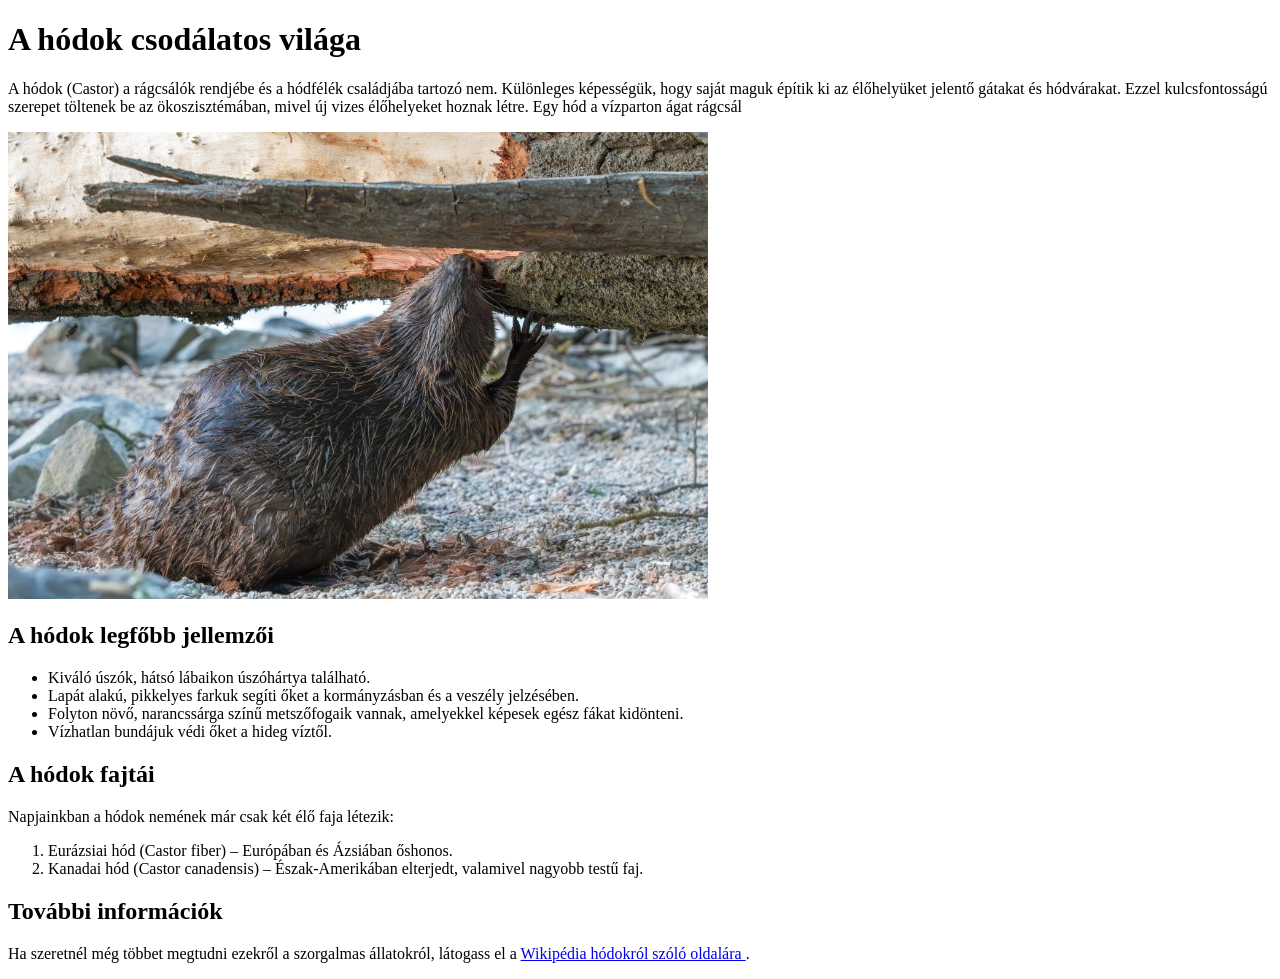
==== index.html @ fb87f796 "kesz" ====
<!doctype html>
<html lang="hu">
  <head>
    <meta charset="UTF-8" />
    <meta name="viewport" content="width=device-width, initial-scale=1.0" />
    <meta name="description" content="" />
    <meta name="keywords" content="Hódok" />
    <link rel="stylesheet" href="style.css" />
    <title>Németh Dorián</title>
  </head>
  <body>
    <h1>A hódok csodálatos világa</h1>
    <p>
      A hódok (Castor) a rágcsálók rendjébe és a hódfélék családjába tartozó
      nem. Különleges képességük, hogy saját maguk építik ki az élőhelyüket
      jelentő gátakat és hódvárakat. Ezzel kulcsfontosságú szerepet töltenek be
      az ökoszisztémában, mivel új vizes élőhelyeket hoznak létre. Egy hód a
      vízparton ágat rágcsál
    </p>
    <img src="hod1.jpeg" alt="hód">
    <h2>A hódok legfőbb jellemzői</h2>
    <ul>
        <li>Kiváló úszók, hátsó lábaikon úszóhártya található.</li>
        <li>Lapát alakú, pikkelyes farkuk segíti őket a kormányzásban és a veszély jelzésében.</li>
        <li>Folyton növő, narancssárga színű metszőfogaik vannak, amelyekkel képesek egész fákat kidönteni.</li>
        <li>Vízhatlan bundájuk védi őket a hideg víztől.</li>
    </ul> 
    <h2>A hódok fajtái</h2>
    <p>Napjainkban a hódok nemének már csak két élő faja létezik:</p>

    <ol>
      <li>Eurázsiai hód (Castor fiber) – Európában és Ázsiában őshonos.</li>
      <li>Kanadai hód (Castor canadensis) – Észak-Amerikában elterjedt, valamivel nagyobb testű faj.</li>
    </ol>
    
    <h2>További információk</h2>

<p>
    Ha szeretnél még többet megtudni ezekről a szorgalmas állatokról,
    látogass el a
    <a href="https://hu.wikipedia.org/wiki/H%C3%B3d">
        Wikipédia hódokról szóló oldalára
    </a>.
</p>

  </body>
</html>
---- style.css ----
img{
    width: 700px;
}
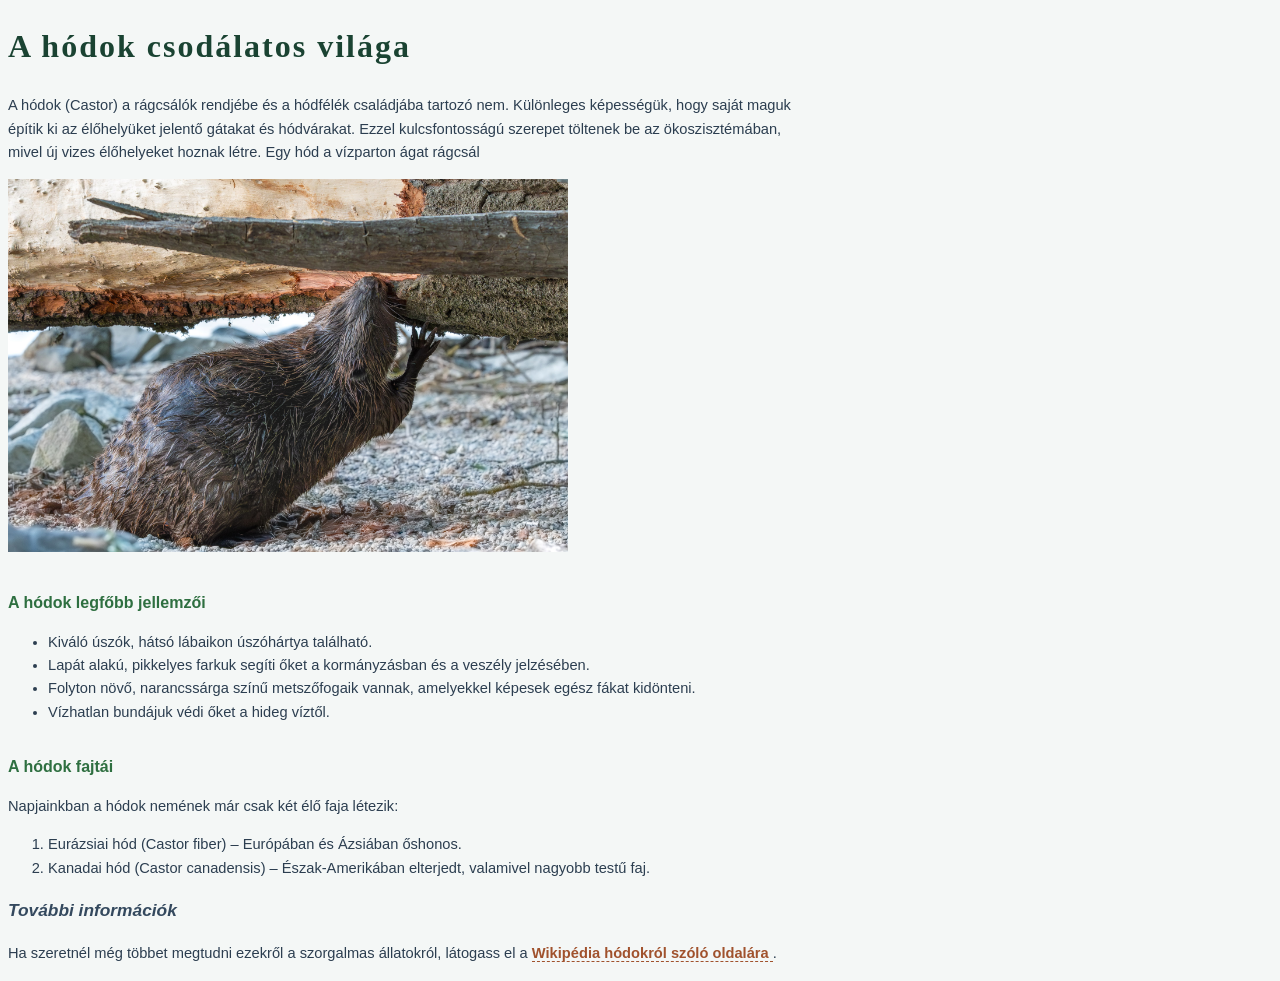
==== commit 89c416ac: "css kesz" ====
--- a/index.html
+++ b/index.html
@@ -5,7 +5,7 @@
     <meta name="viewport" content="width=device-width, initial-scale=1.0" />
     <meta name="description" content="" />
     <meta name="keywords" content="Hódok" />
-    <link rel="stylesheet" href="style.css" />
+    <link rel="stylesheet" href="Kulonstilus.css" />
     <title>Németh Dorián</title>
   </head>
   <body>
@@ -33,7 +33,7 @@
       <li>Kanadai hód (Castor canadensis) – Észak-Amerikában elterjedt, valamivel nagyobb testű faj.</li>
     </ol>
     
-    <h2>További információk</h2>
+    <h3>További információk</h3>
 
 <p>
     Ha szeretnél még többet megtudni ezekről a szorgalmas állatokról,
--- a/Kulonstilus.css
+++ b/Kulonstilus.css
@@ -0,0 +1,57 @@
+body{
+    font-family: 'Segoe UI', Tahoma, Geneva, Verdana, sans-serif;
+    font-size: 11pt;
+    line-height: 1.6;
+    color:#2c3e50 ;
+    background-color:#f4f7f6 ;
+    max-width: 800px;
+}
+
+h1{
+    font-family: Georgia, serif;
+    color: #1a4332;
+    font-size: 24pt;
+    letter-spacing: 2px;
+
+}
+h2{
+    color: #2e6f40;
+    font-size: 16px;
+    margin-top: 30px;
+    margin-bottom: 15px;
+
+}
+
+h3{
+    color: #34495e;
+    font-size: 13pt;
+    font-style: italic;
+}
+
+img{
+    width: 70%;
+}
+
+a:link {
+    color: #a0522d;
+    text-decoration: none;
+    font-weight: bold;
+    border-bottom: 1px dashed #a0522d;
+}
+
+a:visited {
+    color: #a0522d;
+    text-decoration: none;
+    font-weight: bold;
+    border-bottom: 1px dashed #a0522d;
+}
+
+a:hover {
+    color: #d2691e;
+    border-bottom: 1px solid #d2691e;
+    background-color: #fef5e7;
+}
+
+a:active {
+    color: #cd853f;
+}
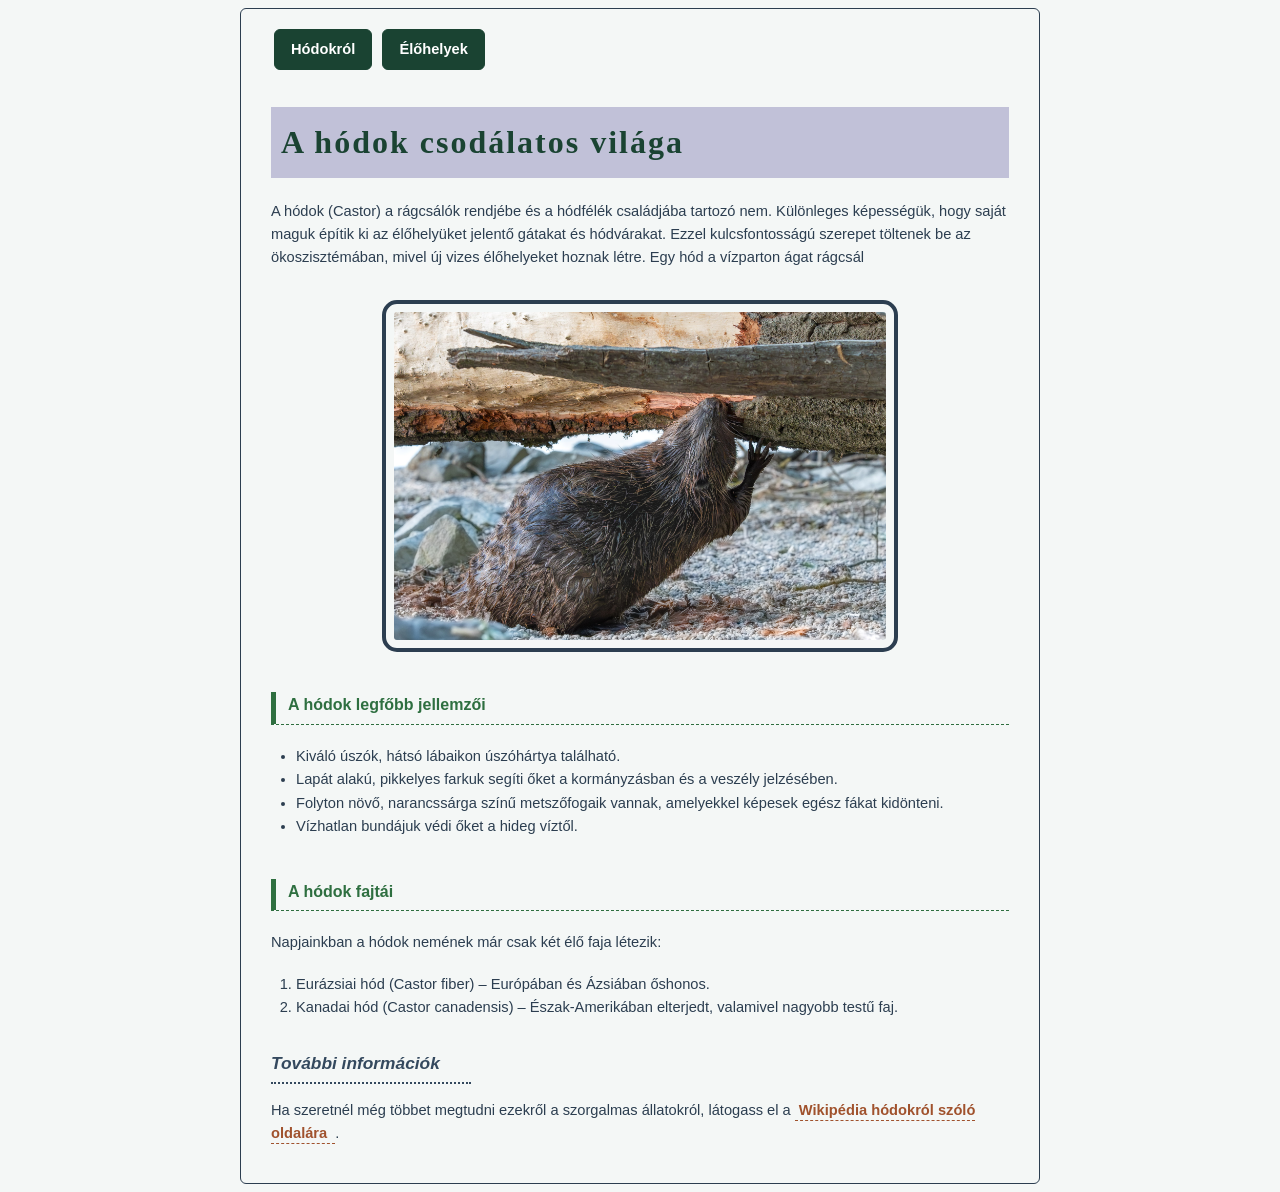
==== commit f6f79b31: "menu kesz" ====
--- a/index.html
+++ b/index.html
@@ -8,7 +8,12 @@
     <link rel="stylesheet" href="Kulonstilus.css" />
     <title>Németh Dorián</title>
   </head>
+
   <body>
+    <nav>
+      <a href="index.html" class="menu-link">Hódokról</a>
+      <a href="elohelyek.html" class="menu-link">Élőhelyek</a>
+    </nav>
     <h1>A hódok csodálatos világa</h1>
     <p>
       A hódok (Castor) a rágcsálók rendjébe és a hódfélék családjába tartozó
@@ -17,31 +22,40 @@
       az ökoszisztémában, mivel új vizes élőhelyeket hoznak létre. Egy hód a
       vízparton ágat rágcsál
     </p>
-    <img src="hod1.jpeg" alt="hód">
+
+    <img src="hod1.jpeg" alt="hód" />
     <h2>A hódok legfőbb jellemzői</h2>
     <ul>
-        <li>Kiváló úszók, hátsó lábaikon úszóhártya található.</li>
-        <li>Lapát alakú, pikkelyes farkuk segíti őket a kormányzásban és a veszély jelzésében.</li>
-        <li>Folyton növő, narancssárga színű metszőfogaik vannak, amelyekkel képesek egész fákat kidönteni.</li>
-        <li>Vízhatlan bundájuk védi őket a hideg víztől.</li>
-    </ul> 
+      <li>Kiváló úszók, hátsó lábaikon úszóhártya található.</li>
+      <li>
+        Lapát alakú, pikkelyes farkuk segíti őket a kormányzásban és a veszély
+        jelzésében.
+      </li>
+      <li>
+        Folyton növő, narancssárga színű metszőfogaik vannak, amelyekkel képesek
+        egész fákat kidönteni.
+      </li>
+      <li>Vízhatlan bundájuk védi őket a hideg víztől.</li>
+    </ul>
     <h2>A hódok fajtái</h2>
     <p>Napjainkban a hódok nemének már csak két élő faja létezik:</p>
 
     <ol>
       <li>Eurázsiai hód (Castor fiber) – Európában és Ázsiában őshonos.</li>
-      <li>Kanadai hód (Castor canadensis) – Észak-Amerikában elterjedt, valamivel nagyobb testű faj.</li>
+      <li>
+        Kanadai hód (Castor canadensis) – Észak-Amerikában elterjedt, valamivel
+        nagyobb testű faj.
+      </li>
     </ol>
-    
+
     <h3>További információk</h3>
 
-<p>
-    Ha szeretnél még többet megtudni ezekről a szorgalmas állatokról,
-    látogass el a
-    <a href="https://hu.wikipedia.org/wiki/H%C3%B3d">
-        Wikipédia hódokról szóló oldalára
-    </a>.
-</p>
-
+    <p>
+      Ha szeretnél még többet megtudni ezekről a szorgalmas állatokról, látogass
+      el a
+      <a href="https://hu.wikipedia.org/wiki/H%C3%B3d">
+        Wikipédia hódokról szóló oldalára </a
+      >.
+    </p>
   </body>
 </html>
--- a/Kulonstilus.css
+++ b/Kulonstilus.css
@@ -1,10 +1,26 @@
+*{
+    box-sizing: border-box;
+}
+
 body{
     font-family: 'Segoe UI', Tahoma, Geneva, Verdana, sans-serif;
     font-size: 11pt;
     line-height: 1.6;
     color:#2c3e50 ;
     background-color:#f4f7f6 ;
+    
     max-width: 800px;
+    margin-left: auto;
+    margin-right: auto;
+
+    padding-top: 20px;
+    padding-bottom: 20px;
+    padding-left: 30px;
+    padding-right: 30px;
+
+    border-width: 1px;
+    border-style: solid;
+    border-radius: 6px;
 }
 
 h1{
@@ -13,12 +29,29 @@
     font-size: 24pt;
     letter-spacing: 2px;
 
+    background-color: rgb(193, 193, 216);
+    padding: 10px;
+
 }
 h2{
     color: #2e6f40;
     font-size: 16px;
-    margin-top: 30px;
-    margin-bottom: 15px;
+
+    border-left-width: 5px;
+    border-left-style: solid;
+
+    border-bottom-width: 1px;
+    border-bottom-style: dashed;
+
+    padding-left: 12px;
+    padding-bottom: 6px;
+
+    margin-top: 40px;
+    margin-bottom: 20px;
+
+    
+
+   
 
 }
 
@@ -26,32 +59,144 @@
     color: #34495e;
     font-size: 13pt;
     font-style: italic;
+
+    border-bottom-width: 2px;
+    border-bottom-style: dotted;
+
+    padding-bottom: 4px;
+
+    margin-top: 30px;
+    margin-bottom: 15px;
+
+    max-width: 200px;
+}
+h4{
+    color: #34495e;
+    font-size: 10pt;
+    font-style: italic;
+
+    border-bottom-width: 2px;
+    border-bottom-style: dotted;
+
+    padding-bottom: 4px;
+
+    margin-top: 30px;
+    margin-bottom: 15px;
+
+}
+p{
+    margin-top: 0;
+    margin-bottom: 18px;
+}
+
+ul, ol{
+
+    margin-top: 0;
+    margin-bottom: 25px;
+    padding-left: 25px; 
 }
 
 img{
+    display: block;
+
     width: 70%;
+    max-width: 100%;
+    height: auto;
+
+    border-width: 4px;
+    border-style: solid;
+    border-radius: 15px;
+
+    padding-top: 8px; 
+    padding-bottom: 8px;
+    padding-left: 8px; 
+    padding-right: 8px;
+
+    margin-top: 30px; 
+    margin-bottom: 30px; 
+    margin-left: auto; 
+    margin-right: auto;
+
 }
 
 a:link {
     color: #a0522d;
     text-decoration: none;
     font-weight: bold;
-    border-bottom: 1px dashed #a0522d;
+    
+    border-bottom-width: 1px;
+    border-bottom-style: dashed;
+
+    padding-top: 2px; 
+    padding-bottom: 2px; 
+    padding-left: 4px; 
+    padding-right: 4px;
 }
 
 a:visited {
     color: #a0522d;
     text-decoration: none;
     font-weight: bold;
-    border-bottom: 1px dashed #a0522d;
+
+    border-bottom-width: 1px;
+    border-bottom-style: dashed;
+
+    padding-top: 2px; 
+    padding-bottom: 2px; 
+    padding-left: 4px; 
+    padding-right: 4px;
 }
 
 a:hover {
     color: #d2691e;
-    border-bottom: 1px solid #d2691e;
+
+    border-bottom-style: solid; 
+    border-radius: 4px;
+
     background-color: #fef5e7;
 }
 
 a:active {
     color: #cd853f;
+}
+
+.menu-link:link,
+.menu-link:visited {
+
+    display: inline-block;
+
+    padding-top: 8px;
+    padding-bottom: 8px;
+    padding-left: 16px;
+    padding-right: 16px;
+
+    margin-top: 0;
+    margin-bottom: 15px;
+    margin-left: 3px;
+    margin-right: 3px;
+
+    border-width: 1px;
+    border-style: solid;
+    border-color: #1a4332;
+    border-radius: 6px;
+
+    background-color: #1a4332;
+
+    color: white;
+
+    text-decoration: none;
+
+    font-weight: bold;
+    font-family: Arial, sans-serif;
+
+}
+
+.menu-link:hover {
+
+    background-color: #2e6f40;
+    border-color: #2e6f40;
+
+    color: white;
+
+    border-bottom-style: solid;
 }
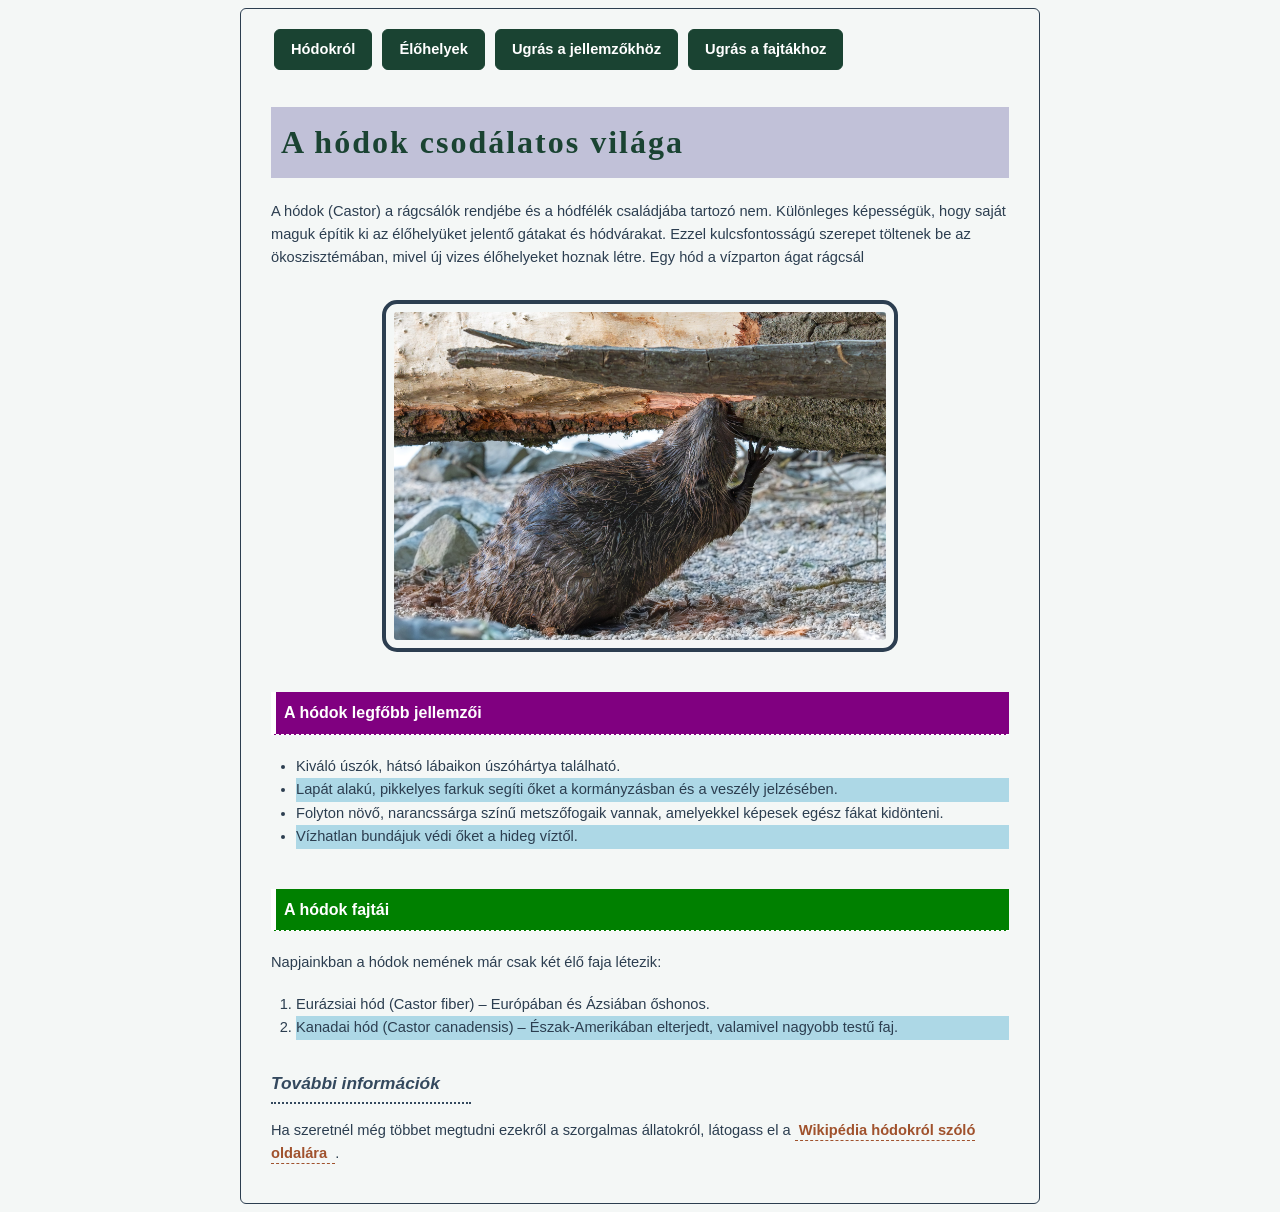
==== commit 011a5690: "id class kesz" ====
--- a/index.html
+++ b/index.html
@@ -10,10 +10,14 @@
   </head>
 
   <body>
+
     <nav>
       <a href="index.html" class="menu-link">Hódokról</a>
       <a href="elohelyek.html" class="menu-link">Élőhelyek</a>
+      <a href="#jellemzo" class="menu-link">Ugrás a jellemzőkhöz</a>
+      <a href="#fajta" class="menu-link">Ugrás a fajtákhoz</a>
     </nav>
+
     <h1>A hódok csodálatos világa</h1>
     <p>
       A hódok (Castor) a rágcsálók rendjébe és a hódfélék családjába tartozó
@@ -24,10 +28,11 @@
     </p>
 
     <img src="hod1.jpeg" alt="hód" />
-    <h2>A hódok legfőbb jellemzői</h2>
+
+    <h2 id="jellemzo">A hódok legfőbb jellemzői</h2>
     <ul>
       <li>Kiváló úszók, hátsó lábaikon úszóhártya található.</li>
-      <li>
+      <li class="kiemelt">
         Lapát alakú, pikkelyes farkuk segíti őket a kormányzásban és a veszély
         jelzésében.
       </li>
@@ -35,14 +40,14 @@
         Folyton növő, narancssárga színű metszőfogaik vannak, amelyekkel képesek
         egész fákat kidönteni.
       </li>
-      <li>Vízhatlan bundájuk védi őket a hideg víztől.</li>
+      <li class="kiemelt">Vízhatlan bundájuk védi őket a hideg víztől.</li>
     </ul>
-    <h2>A hódok fajtái</h2>
+    <h2 id="fajta">A hódok fajtái</h2>
     <p>Napjainkban a hódok nemének már csak két élő faja létezik:</p>
 
     <ol>
       <li>Eurázsiai hód (Castor fiber) – Európában és Ázsiában őshonos.</li>
-      <li>
+      <li class="kiemelt">
         Kanadai hód (Castor canadensis) – Észak-Amerikában elterjedt, valamivel
         nagyobb testű faj.
       </li>
--- a/Kulonstilus.css
+++ b/Kulonstilus.css
@@ -199,4 +199,21 @@
     color: white;
 
     border-bottom-style: solid;
+}
+.kiemelt {
+
+    background-color: lightblue;
+}
+#jellemzo {
+
+    background-color: purple;
+    color: white;
+    padding: 8px;
+}
+
+#fajta {
+
+    background-color: green;
+    color: white;
+    padding: 8px;
 }
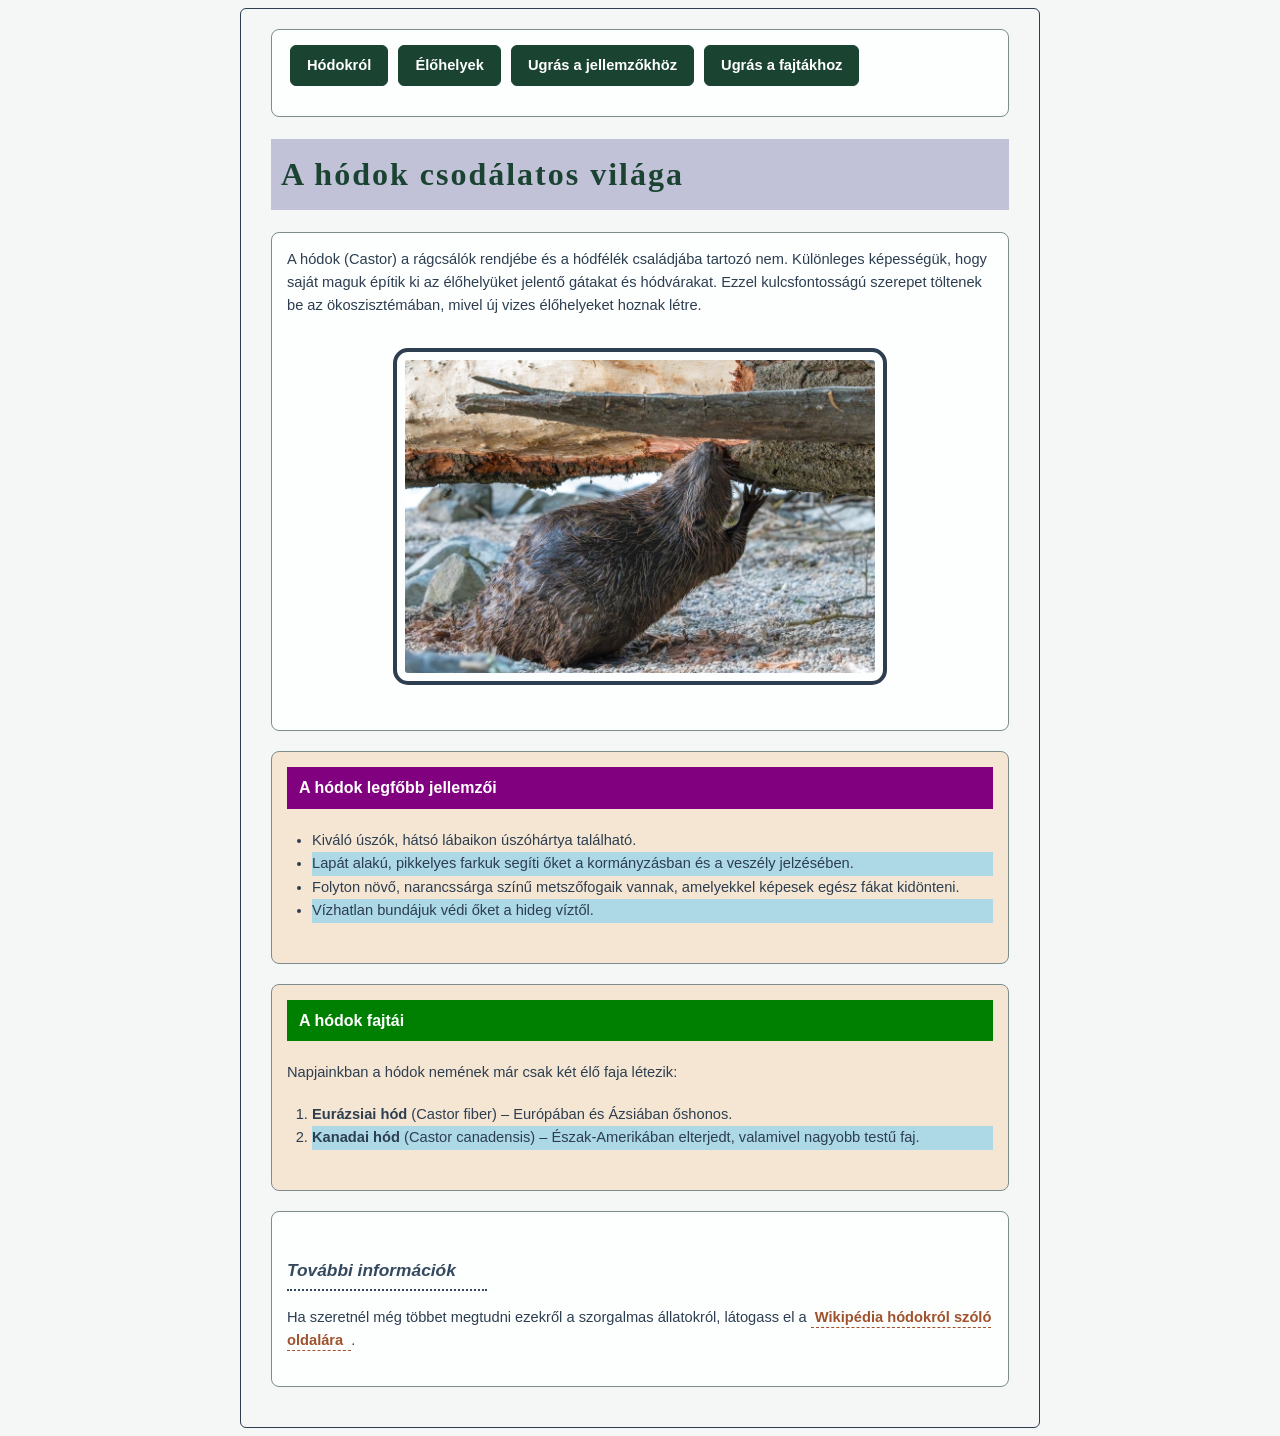
==== commit c29de596: "div span kesz" ====
--- a/index.html
+++ b/index.html
@@ -11,24 +11,25 @@
 
   <body>
 
-    <nav>
+    <div class="menu">
       <a href="index.html" class="menu-link">Hódokról</a>
       <a href="elohelyek.html" class="menu-link">Élőhelyek</a>
       <a href="#jellemzo" class="menu-link">Ugrás a jellemzőkhöz</a>
       <a href="#fajta" class="menu-link">Ugrás a fajtákhoz</a>
-    </nav>
+    </div>
 
     <h1>A hódok csodálatos világa</h1>
+    <div class="tartalom">
     <p>
       A hódok (Castor) a rágcsálók rendjébe és a hódfélék családjába tartozó
       nem. Különleges képességük, hogy saját maguk építik ki az élőhelyüket
       jelentő gátakat és hódvárakat. Ezzel kulcsfontosságú szerepet töltenek be
-      az ökoszisztémában, mivel új vizes élőhelyeket hoznak létre. Egy hód a
-      vízparton ágat rágcsál
+      az ökoszisztémában, mivel új vizes élőhelyeket hoznak létre.
     </p>
+      <img src="hod1.jpeg" alt="hód" />
+    </div>
 
-    <img src="hod1.jpeg" alt="hód" />
-
+      <div class="jellemzok">
     <h2 id="jellemzo">A hódok legfőbb jellemzői</h2>
     <ul>
       <li>Kiváló úszók, hátsó lábaikon úszóhártya található.</li>
@@ -42,17 +43,24 @@
       </li>
       <li class="kiemelt">Vízhatlan bundájuk védi őket a hideg víztől.</li>
     </ul>
+    </div>
+
+    <div class="fajta">
     <h2 id="fajta">A hódok fajtái</h2>
     <p>Napjainkban a hódok nemének már csak két élő faja létezik:</p>
 
     <ol>
-      <li>Eurázsiai hód (Castor fiber) – Európában és Ázsiában őshonos.</li>
+      <li>
+        <span class="fajta-nev">Eurázsiai hód </span> (Castor fiber) – Európában és Ázsiában őshonos.
+      </li>
       <li class="kiemelt">
-        Kanadai hód (Castor canadensis) – Észak-Amerikában elterjedt, valamivel
+        <span class="fajta-nev">Kanadai hód </span> (Castor canadensis) – Észak-Amerikában elterjedt, valamivel
         nagyobb testű faj.
       </li>
     </ol>
+    </div>
 
+      <div class="info">
     <h3>További információk</h3>
 
     <p>
@@ -62,5 +70,6 @@
         Wikipédia hódokról szóló oldalára </a
       >.
     </p>
+    </div>
   </body>
 </html>
--- a/Kulonstilus.css
+++ b/Kulonstilus.css
@@ -216,4 +216,43 @@
     background-color: green;
     color: white;
     padding: 8px;
+}
+
+.menu,
+.tartalom,
+.jellemzok,
+.fajta,
+.info {
+    border: 1px solid #7f8c8d;
+    border-radius: 8px;
+    padding: 15px;
+    margin-bottom: 20px;
+    background-color: #fdfefe;
+}
+
+.jellemzok,
+.fajta {
+    background-color: #f5e6d3;
+}
+
+#jellemzo,
+#fajta {
+    border: none;
+    margin-top: 0;
+}
+
+#jellemzo {
+    background-color: purple;
+    color: white;
+    padding: 8px 12px;
+}
+
+#fajta {
+    background-color: green;
+    color: white;
+    padding: 8px 12px;
+}
+
+.fajta-nev {
+    font-weight: bold;
 }
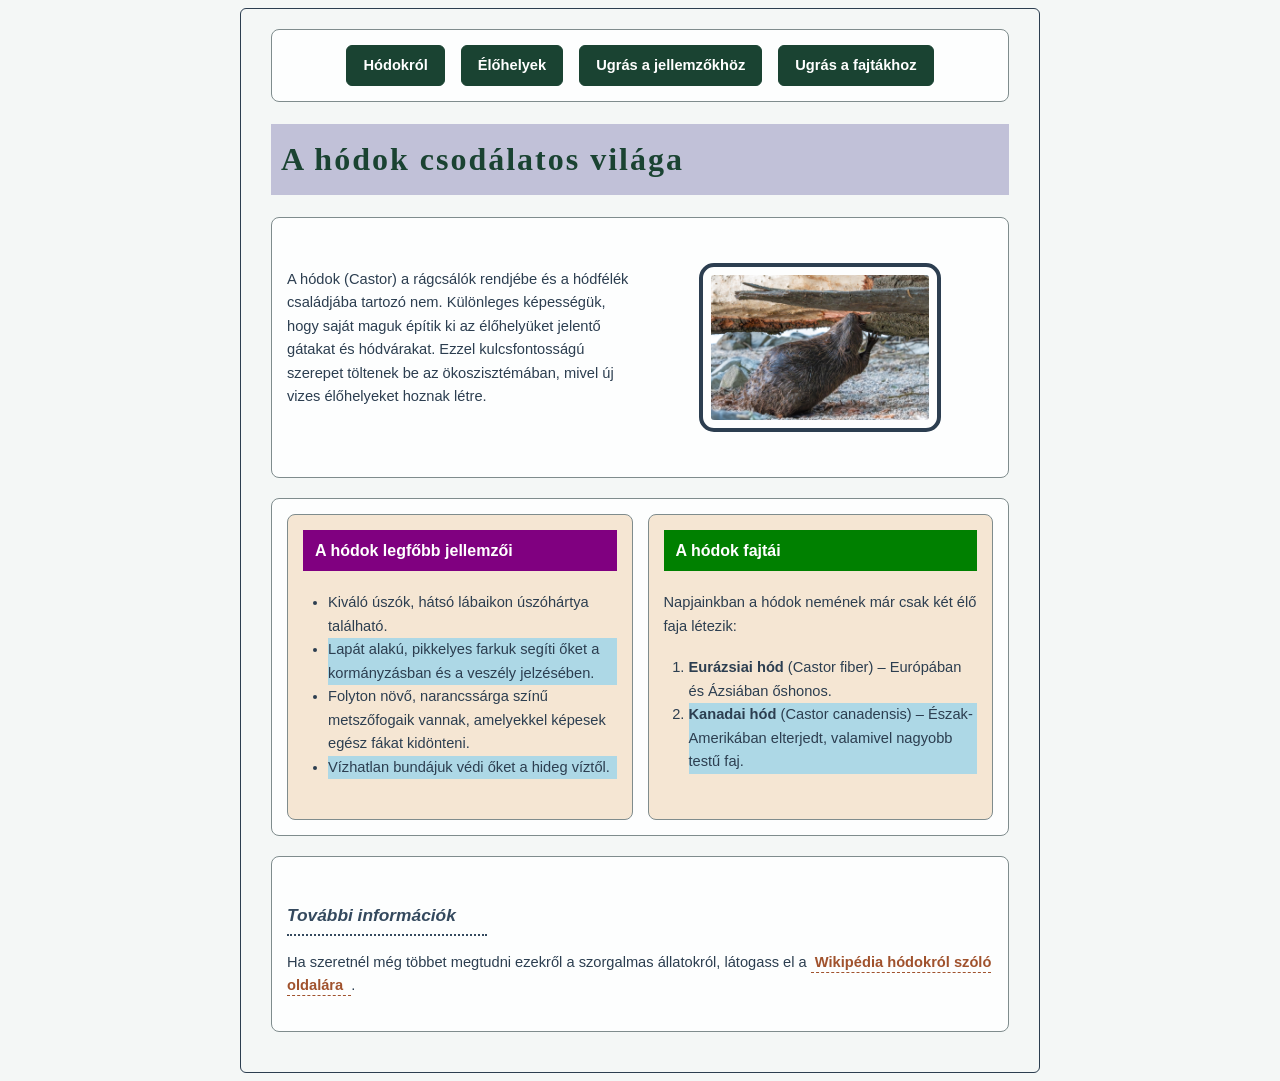
==== commit 9a7eba08: "grid kesz" ====
--- a/index.html
+++ b/index.html
@@ -29,47 +29,48 @@
       <img src="hod1.jpeg" alt="hód" />
     </div>
 
+      <div class="tartalom">
       <div class="jellemzok">
-    <h2 id="jellemzo">A hódok legfőbb jellemzői</h2>
-    <ul>
-      <li>Kiváló úszók, hátsó lábaikon úszóhártya található.</li>
-      <li class="kiemelt">
-        Lapát alakú, pikkelyes farkuk segíti őket a kormányzásban és a veszély
-        jelzésében.
-      </li>
-      <li>
-        Folyton növő, narancssárga színű metszőfogaik vannak, amelyekkel képesek
-        egész fákat kidönteni.
-      </li>
-      <li class="kiemelt">Vízhatlan bundájuk védi őket a hideg víztől.</li>
-    </ul>
+        <h2 id="jellemzo">A hódok legfőbb jellemzői</h2>
+        <ul>
+          <li>Kiváló úszók, hátsó lábaikon úszóhártya található.</li>
+          <li class="kiemelt">
+            Lapát alakú, pikkelyes farkuk segíti őket a kormányzásban és a veszély
+            jelzésében.
+          </li>
+          <li>
+            Folyton növő, narancssárga színű metszőfogaik vannak, amelyekkel képesek
+            egész fákat kidönteni.
+          </li>
+          <li class="kiemelt">Vízhatlan bundájuk védi őket a hideg víztől.</li>
+        </ul>
+      </div>
+
+      <div class="fajta">
+        <h2 id="fajta">A hódok fajtái</h2>
+        <p>Napjainkban a hódok nemének már csak két élő faja létezik:</p>
+
+        <ol>
+          <li>
+            <span class="fajta-nev">Eurázsiai hód</span> (Castor fiber) – Európában és Ázsiában őshonos.
+          </li>
+          <li class="kiemelt">
+            <span class="fajta-nev">Kanadai hód</span> (Castor canadensis) – Észak-Amerikában elterjedt, valamivel nagyobb testű faj.
+          </li>
+        </ol>
+      </div>
     </div>
 
-    <div class="fajta">
-    <h2 id="fajta">A hódok fajtái</h2>
-    <p>Napjainkban a hódok nemének már csak két élő faja létezik:</p>
-
-    <ol>
-      <li>
-        <span class="fajta-nev">Eurázsiai hód </span> (Castor fiber) – Európában és Ázsiában őshonos.
-      </li>
-      <li class="kiemelt">
-        <span class="fajta-nev">Kanadai hód </span> (Castor canadensis) – Észak-Amerikában elterjedt, valamivel
-        nagyobb testű faj.
-      </li>
-    </ol>
+    <div class="info">
+      <h3>További információk</h3>
+      <p>
+        Ha szeretnél még többet megtudni ezekről a szorgalmas állatokról, látogass
+        el a
+        <a href="https://hu.wikipedia.org/wiki/H%C3%B3d">
+          Wikipédia hódokról szóló oldalára
+        </a>.
+      </p>
     </div>
 
-      <div class="info">
-    <h3>További információk</h3>
-
-    <p>
-      Ha szeretnél még többet megtudni ezekről a szorgalmas állatokról, látogass
-      el a
-      <a href="https://hu.wikipedia.org/wiki/H%C3%B3d">
-        Wikipédia hódokról szóló oldalára </a
-      >.
-    </p>
-    </div>
   </body>
-</html>
+</html>
--- a/Kulonstilus.css
+++ b/Kulonstilus.css
@@ -165,15 +165,8 @@
 
     display: inline-block;
 
-    padding-top: 8px;
-    padding-bottom: 8px;
-    padding-left: 16px;
-    padding-right: 16px;
-
-    margin-top: 0;
-    margin-bottom: 15px;
-    margin-left: 3px;
-    margin-right: 3px;
+    padding: 8px 16px;
+    margin: 0 3px;
 
     border-width: 1px;
     border-style: solid;
@@ -204,25 +197,25 @@
 
     background-color: lightblue;
 }
-#jellemzo {
-
-    background-color: purple;
-    color: white;
-    padding: 8px;
-}
-
-#fajta {
-
-    background-color: green;
-    color: white;
-    padding: 8px;
-}
-
-.menu,
-.tartalom,
-.jellemzok,
-.fajta,
-.info {
+.menu {
+    display: grid;
+    grid-auto-flow: column;
+    justify-content: center;
+    gap: 10px;
+
+    border: 1px solid #7f8c8d;
+    border-radius: 8px;
+    padding: 15px;
+    margin-bottom: 20px;
+    background-color: #fdfefe;
+}
+
+.tartalom {
+    display: grid;
+    grid-template-columns: 1fr 1fr;
+    gap: 15px;
+    align-items: center;
+
     border: 1px solid #7f8c8d;
     border-radius: 8px;
     padding: 15px;
@@ -233,6 +226,19 @@
 .jellemzok,
 .fajta {
     background-color: #f5e6d3;
+    border: 1px solid #7f8c8d;
+    border-radius: 8px;
+    padding: 15px;
+    height: 100%;
+}
+
+
+.info {
+    border: 1px solid #7f8c8d;
+    border-radius: 8px;
+    padding: 15px;
+    margin-bottom: 20px;
+    background-color: #fdfefe;
 }
 
 #jellemzo,
